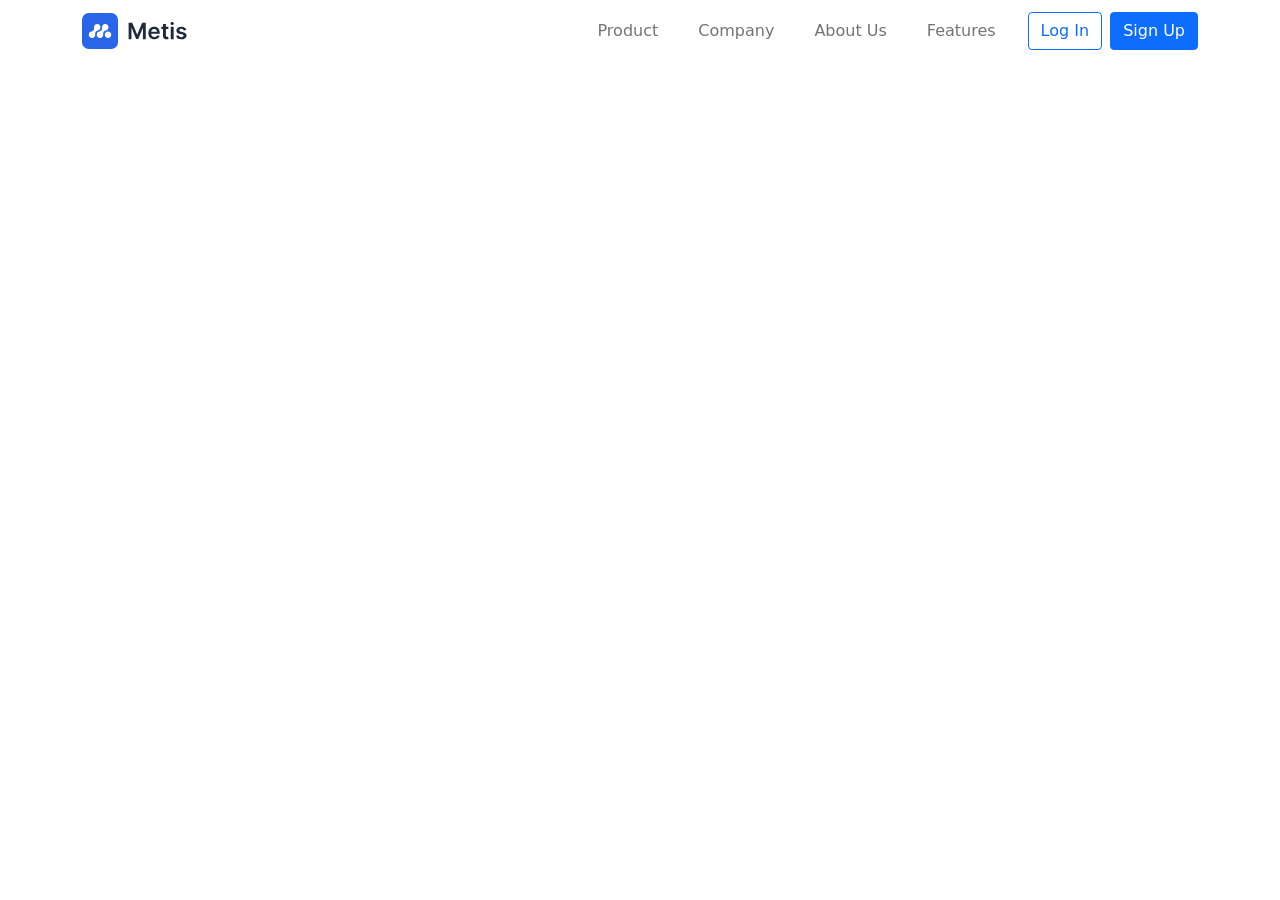
==== company.html @ 1268f003 "Shuffle" ====
<!DOCTYPE html>
<html lang="en">
<head>
    <title>Page title</title>
    <meta charset="utf-8">
    <meta name="viewport" content="width=device-width, initial-scale=1, shrink-to-fit=no">
    <link rel="stylesheet" href="css/bootstrap/bootstrap.min.css">
    <link rel="icon" type="image/png" sizes="32x32" href="shuffle-for-bootstrap.png">
</head>
<body>
    <div class="">
                        
      <section>
        <nav class="navbar navbar-expand-lg navbar-light">
          <div class="container">
            <a class="navbar-brand" href="index.html">
              <img src="metis-assets/logos/metis/metis.svg" alt="" width="106">
            </a>
            <button class="navbar-toggler" type="button" data-toggle="side-menu" data-target="#sideMenu05" aria-controls="sideMenu05" aria-expanded="false" aria-label="Toggle navigation">
              <span class="navbar-toggler-icon"></span>
            </button>
            <div class="collapse navbar-collapse" id="navbarExample">
              <ul class="ms-auto me-4 navbar-nav">
                <li class="nav-item me-4"><a class="nav-link" href="#">Product</a></li>
                <li class="nav-item me-4"><a class="nav-link" href="company.html">Company</a></li>
                <li class="nav-item me-4"><a class="nav-link" href="#">About Us</a></li>
                <li class="nav-item"><a class="nav-link" href="#">Features</a></li>
              </ul>
              <div><a class="btn btn-outline-primary me-2" href="#">Log In</a><a class="btn btn-primary" href="#">Sign Up</a></div>
            </div>
          </div>
        </nav>
        <div class="d-none fixed-top top-0 bottom-0" id="sideMenu05">
          <div class="position-absolute top-0 end-0 bottom-0 start-0 bg-dark" style="opacity: 0.7"></div>
          <nav class="navbar navbar-light position-absolute top-0 bottom-0 start-0 w-75 pt-3 pb-4 px-4 bg-white" style="overflow-y: auto;">
            <div class="d-flex flex-column w-100 h-100">
              <div class="d-flex justify-content-between mb-4">
                <a href="#">
                  <img class="img-fluid" src="metis-assets/logos/metis/metis.svg" alt="" width="106">
                </a>
                <button class="btn-close" type="button" data-toggle="side-menu" data-target="#sideMenu05" aria-controls="sideMenu05" aria-label="Close"></button>
              </div>
              <div>
                <ul class="navbar-nav mb-4">
                  <li class="nav-item"><a class="nav-link" href="#">Product</a></li>
                  <li class="nav-item"><a class="nav-link" href="#">Company</a></li>
                  <li class="nav-item"><a class="nav-link" href="#">About Us</a></li>
                  <li class="nav-item"><a class="nav-link" href="#">Features</a></li>
                </ul>
                <div class="border-top pt-4 mb-5"><a class="btn btn-outline-primary w-100 mb-2" href="#">Log in</a><a class="btn btn-primary w-100" href="#">Sign up</a></div>
              </div>
              <div class="mt-auto">
                <p>
                  <span>Get in Touch</span>
                  <a href="#">info@example.com</a>
                </p>
                <a class="me-2" href="#">
                  <img src="metis-assets/icons/facebook-blue.svg" alt="">
                </a>
                <a class="me-2" href="#">
                  <img src="metis-assets/icons/twitter-blue.svg" alt="">
                </a>
                <a class="me-2" href="#">
                  <img src="metis-assets/icons/instagram-blue.svg" alt="">
                </a>
              </div>
            </div>
          </nav>
        </div>
      </section>
            </div>
    <script src="js/bootstrap/bootstrap.bundle.min.js"></script>
    <script src="js/main.js"></script>
</body>
</html>
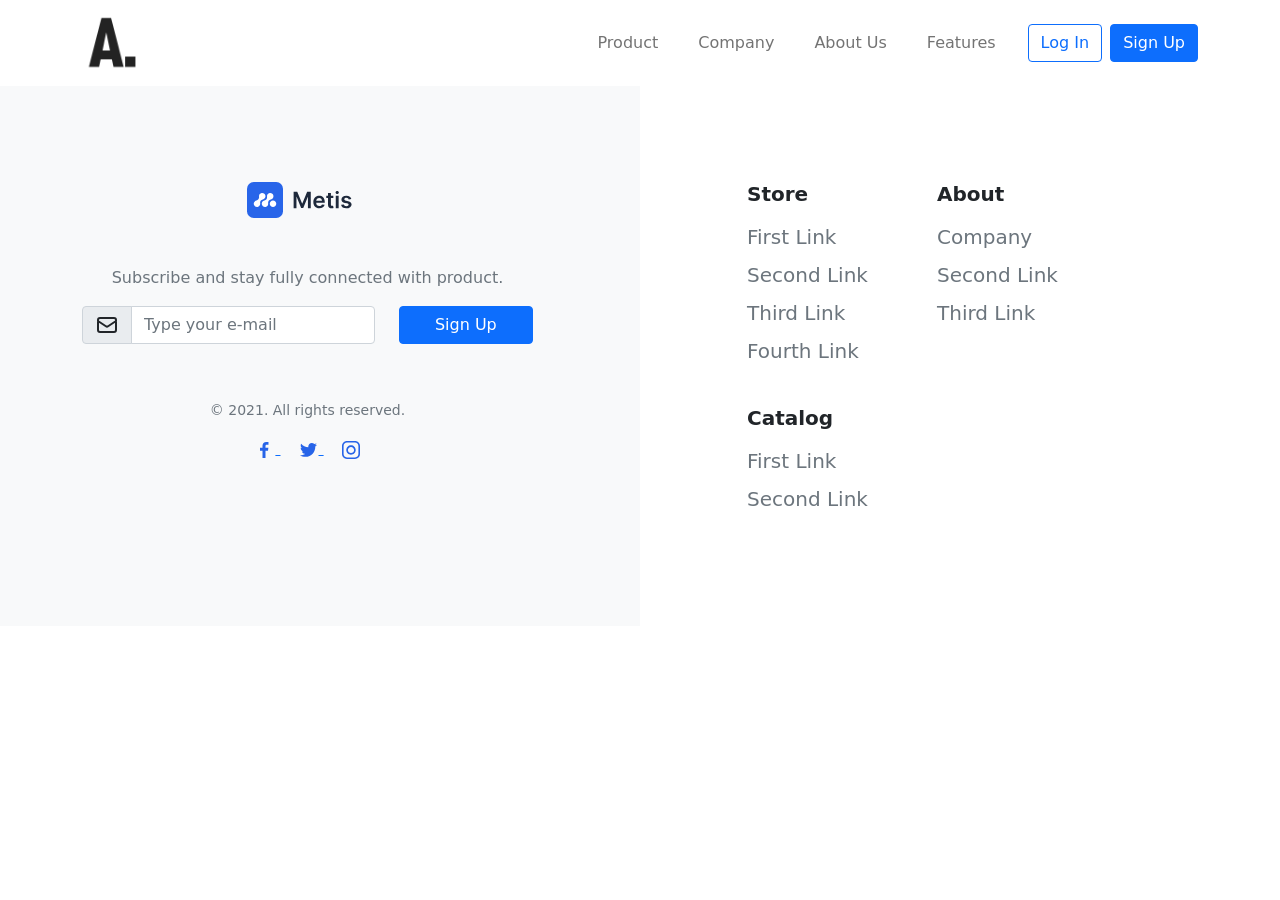
==== commit a379c7fb: "Test" ====
--- a/company.html
+++ b/company.html
@@ -13,9 +13,7 @@
       <section>
         <nav class="navbar navbar-expand-lg navbar-light">
           <div class="container">
-            <a class="navbar-brand" href="index.html">
-              <img src="metis-assets/logos/metis/metis.svg" alt="" width="106">
-            </a>
+            <a class="navbar-brand" href="index.html"><img src="images/Favicon.png" alt="AtWorkStudio" width="60"></a>
             <button class="navbar-toggler" type="button" data-toggle="side-menu" data-target="#sideMenu05" aria-controls="sideMenu05" aria-expanded="false" aria-label="Toggle navigation">
               <span class="navbar-toggler-icon"></span>
             </button>
@@ -26,7 +24,9 @@
                 <li class="nav-item me-4"><a class="nav-link" href="#">About Us</a></li>
                 <li class="nav-item"><a class="nav-link" href="#">Features</a></li>
               </ul>
-              <div><a class="btn btn-outline-primary me-2" href="#">Log In</a><a class="btn btn-primary" href="#">Sign Up</a></div>
+              <div>
+      <a class="btn btn-outline-primary me-2" href="#">Log In</a><a class="btn btn-primary" href="#">Sign Up</a>
+      </div>
             </div>
           </div>
         </nav>
@@ -35,9 +35,7 @@
           <nav class="navbar navbar-light position-absolute top-0 bottom-0 start-0 w-75 pt-3 pb-4 px-4 bg-white" style="overflow-y: auto;">
             <div class="d-flex flex-column w-100 h-100">
               <div class="d-flex justify-content-between mb-4">
-                <a href="#">
-                  <img class="img-fluid" src="metis-assets/logos/metis/metis.svg" alt="" width="106">
-                </a>
+                <a href="#"><img src="images/Favicon.png" alt="AtWorkStudio" width="60"></a>
                 <button class="btn-close" type="button" data-toggle="side-menu" data-target="#sideMenu05" aria-controls="sideMenu05" aria-label="Close"></button>
               </div>
               <div>
@@ -47,7 +45,9 @@
                   <li class="nav-item"><a class="nav-link" href="#">About Us</a></li>
                   <li class="nav-item"><a class="nav-link" href="#">Features</a></li>
                 </ul>
-                <div class="border-top pt-4 mb-5"><a class="btn btn-outline-primary w-100 mb-2" href="#">Log in</a><a class="btn btn-primary w-100" href="#">Sign up</a></div>
+                <div class="border-top pt-4 mb-5">
+      <a class="btn btn-outline-primary w-100 mb-2" href="#">Log in</a><a class="btn btn-primary w-100" href="#">Sign up</a>
+      </div>
               </div>
               <div class="mt-auto">
                 <p>
@@ -68,6 +68,79 @@
           </nav>
         </div>
       </section>
+                        
+      <section class="position-relative h-100">
+        <div class="d-none d-lg-block position-absolute top-0 right-0 bottom-0 col-6 ms-auto bg-light"></div>
+        <div class="container">
+          <div class="position-relative row py-5 pr-lg-5">
+            
+            <div class="col-12 col-md-8 col-lg-5 pt-lg-5 mx-auto mx-lg-0 text-center text-lg-left">
+              <a class="navbar-brand" href="#">
+                <img class="img-fluid" src="metis-assets/logos/metis/metis.svg" alt="" width="106">
+              </a>
+              <p class="mt-5 text-muted text-lg-left">Subscribe and stay fully connected with product.</p>
+              <div class="row mb-5">
+                <div class="col-12 col-lg-8">
+                  <div class="input-group mb-2">
+                    <span class="input-group-text">
+                      <svg width="24" height="24" fill="none" stroke="currentColor" viewbox="0 0 24 24" xmlns="http://www.w3.org/2000/svg">
+                        <path stroke-linecap="round" stroke-linejoin="round" stroke-width="2" d="M3 8l7.89 5.26a2 2 0 002.22 0L21 8M5 19h14a2 2 0 002-2V7a2 2 0 00-2-2H5a2 2 0 00-2 2v10a2 2 0 002 2z"></path>
+                      </svg>
+                    </span>
+                    <input class="form-control" type="text" placeholder="Type your e-mail">
+                  </div>
+                </div>
+                <div class="col-12 col-lg-4">
+                  <button class="w-100 w-lg-auto btn btn-primary" type="submit">Sign Up</button>
+                </div>
+              </div>
+              <div class="row">
+                <p class="small text-muted mb-3">© 2021. All rights reserved.</p>
+                <div>
+                  <a class="me-3" href="#">
+                    <img class="img-fluid" src="metis-assets/icons/facebook-blue.svg" alt="">
+                  </a>
+                  <a class="me-3" href="#">
+                    <img class="img-fluid" src="metis-assets/icons/twitter-blue.svg" alt="">
+                  </a>
+                  <a href="#">
+                    <img class="img-fluid" src="metis-assets/icons/instagram-blue.svg" alt="">
+                  </a>
+                </div>
+              </div>
+            </div>
+      <div class="col-12 col-lg-4 offset-lg-2 mt-5 mt-lg-0 py-5">
+              <div class="row pl-lg-5">
+                <div class="col-6 mb-4">
+                  <h5 class="mb-3 fw-bold">Store</h5>
+                  <ul class="list-unstyled">
+                    <li class="mb-2"><a class="fs-5 text-decoration-none text-muted" href="#">First Link</a></li>
+                    <li class="mb-2"><a class="fs-5 text-decoration-none text-muted" href="#">Second Link</a></li>
+                    <li class="mb-2"><a class="fs-5 text-decoration-none text-muted" href="#">Third Link</a></li>
+                    <li class="mb-2"><a class="fs-5 text-decoration-none text-muted" href="#">Fourth Link</a></li>
+                  </ul>
+                </div>
+                <div class="col-6 mb-4">
+                  <h5 class="mb-3 fw-bold">About</h5>
+                  <ul class="list-unstyled">
+                    <li class="mb-2"><a class="fs-5 text-decoration-none text-muted" href="company.html">Company
+      </a></li>
+                    <li class="mb-2"><a class="fs-5 text-decoration-none text-muted" href="#">Second Link</a></li>
+                    <li class="mb-2"><a class="fs-5 text-decoration-none text-muted" href="#">Third Link</a></li>
+                  </ul>
+                </div>
+                <div class="col-6 col-lg-auto">
+                  <h5 class="mb-3 fw-bold">Catalog</h5>
+                  <ul class="list-unstyled">
+                    <li class="mb-2"><a class="fs-5 text-decoration-none text-muted" href="#">First Link</a></li>
+                    <li class="mb-2"><a class="fs-5 text-decoration-none text-muted" href="#">Second Link</a></li>
+                  </ul>
+                </div>
+              </div>
+            </div>
+          </div>
+        </div>
+      </section>
             </div>
     <script src="js/bootstrap/bootstrap.bundle.min.js"></script>
     <script src="js/main.js"></script>
